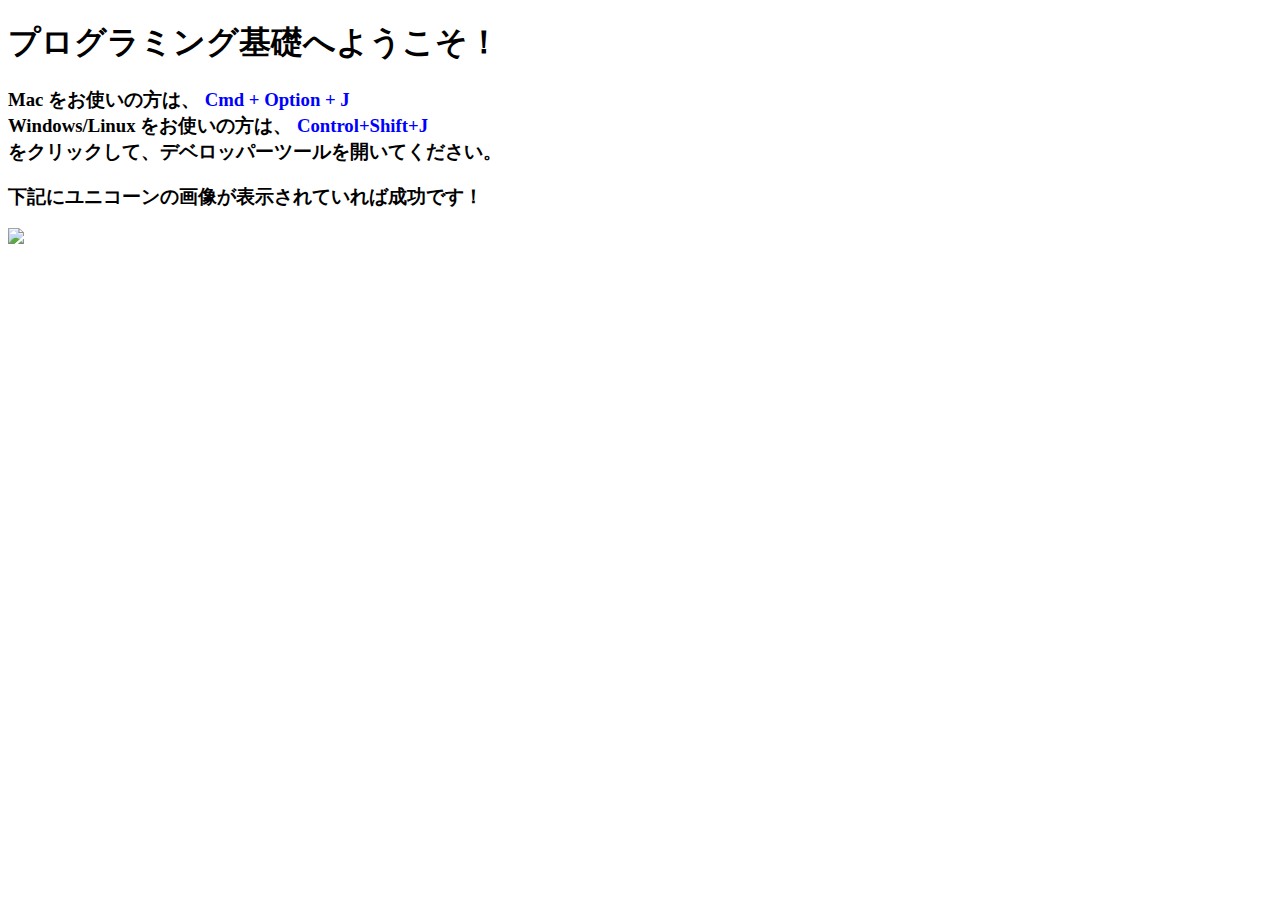
==== index.html @ b7463539 "Create index.html" ====
<!DOCTYPE html>
<html lang="ja">

<head>
  <meta charset="utf-8">
  <meta name="viewport" content="width=device-width, initial-scale=1, shrink-to-fit=no">
  <meta name="theme-color" content="#000000">
  <script type="text/javascript" src="modules/lodash.min.js"></script>
  <script type="text/javascript" src="modules/test-boilerplate.js"></script>
  <script type="text/javascript" src="script.js"></script>
</head>

<body>
  <h1>プログラミング基礎へようこそ！</h1>
  <h3>Mac をお使いの方は、 <font color="blue"> Cmd + Option + J</font><br>
    Windows/Linux をお使いの方は、 <font color="blue"> Control+Shift+J</font> <br>
    をクリックして、デベロッパーツールを開いてください。</h3>
  <h3>下記にユニコーンの画像が表示されていれば成功です！</h3>
  <img src="https://cdn.dribbble.com/users/1281272/screenshots/4515441/unicorn.gif">
</body>

</html>
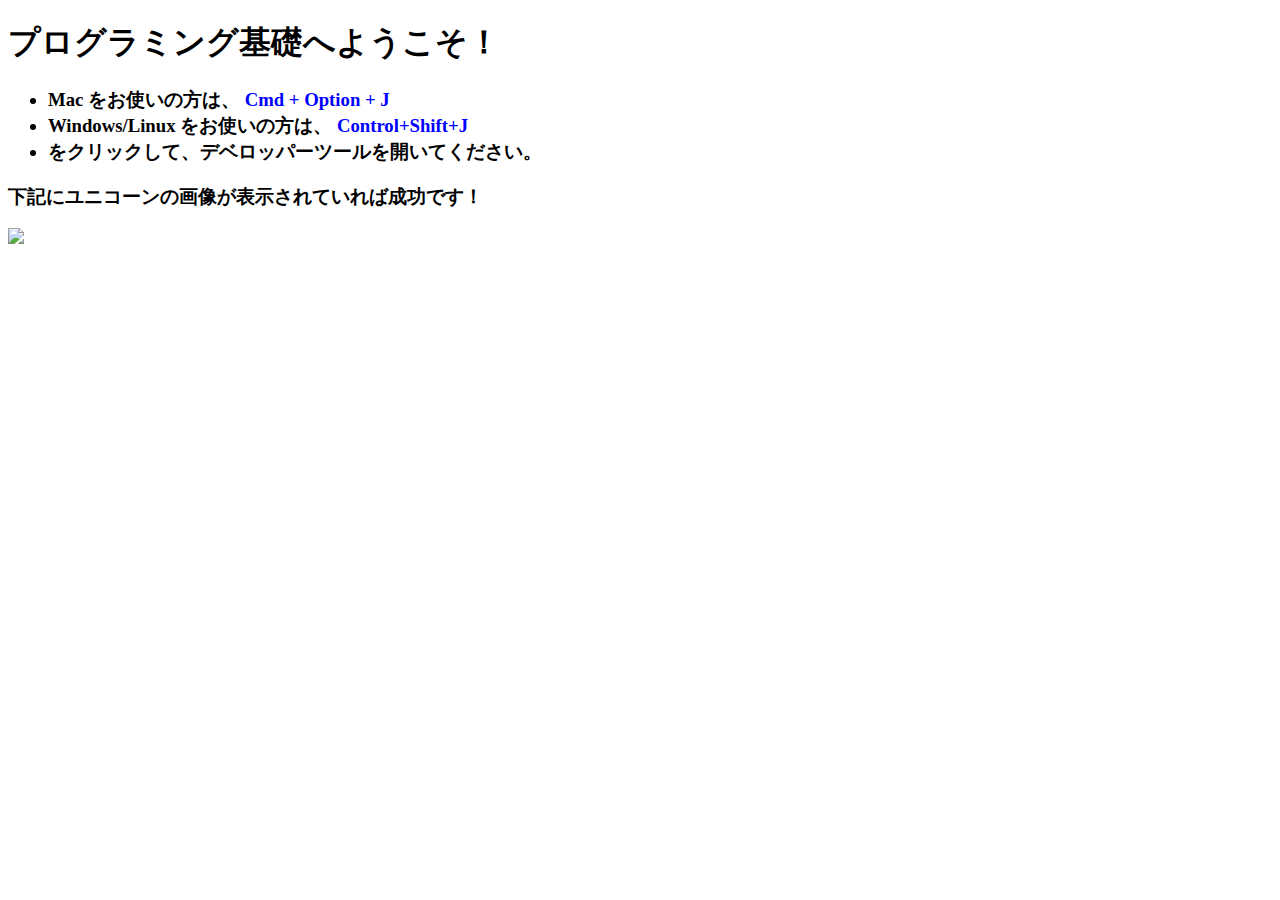
==== commit 78c02e8d: "Update index.html" ====
--- a/index.html
+++ b/index.html
@@ -5,17 +5,26 @@
   <meta charset="utf-8">
   <meta name="viewport" content="width=device-width, initial-scale=1, shrink-to-fit=no">
   <meta name="theme-color" content="#000000">
+  <link rel="stylesheet" href="style.css">
   <script type="text/javascript" src="modules/lodash.min.js"></script>
   <script type="text/javascript" src="modules/test-boilerplate.js"></script>
   <script type="text/javascript" src="script.js"></script>
 </head>
 
 <body>
-  <h1>プログラミング基礎へようこそ！</h1>
-  <h3>Mac をお使いの方は、 <font color="blue"> Cmd + Option + J</font><br>
-    Windows/Linux をお使いの方は、 <font color="blue"> Control+Shift+J</font> <br>
-    をクリックして、デベロッパーツールを開いてください。</h3>
-  <h3>下記にユニコーンの画像が表示されていれば成功です！</h3>
+  <h1>
+    プログラミング基礎へようこそ！
+  </h1>
+  <h3 class = "first">
+    <ul>
+      <li>Mac をお使いの方は、 <font color="blue"> Cmd + Option + J</font></li>
+      <li>Windows/Linux をお使いの方は、 <font color="blue"> Control+Shift+J</font></li>
+      <li>をクリックして、デベロッパーツールを開いてください。</li>
+    </ul> 
+  </h3>
+  <h3>
+    下記に<span id = "second">ユニコーン</span>の画像が表示されていれば成功です！
+  </h3>
   <img src="https://cdn.dribbble.com/users/1281272/screenshots/4515441/unicorn.gif">
 </body>
 
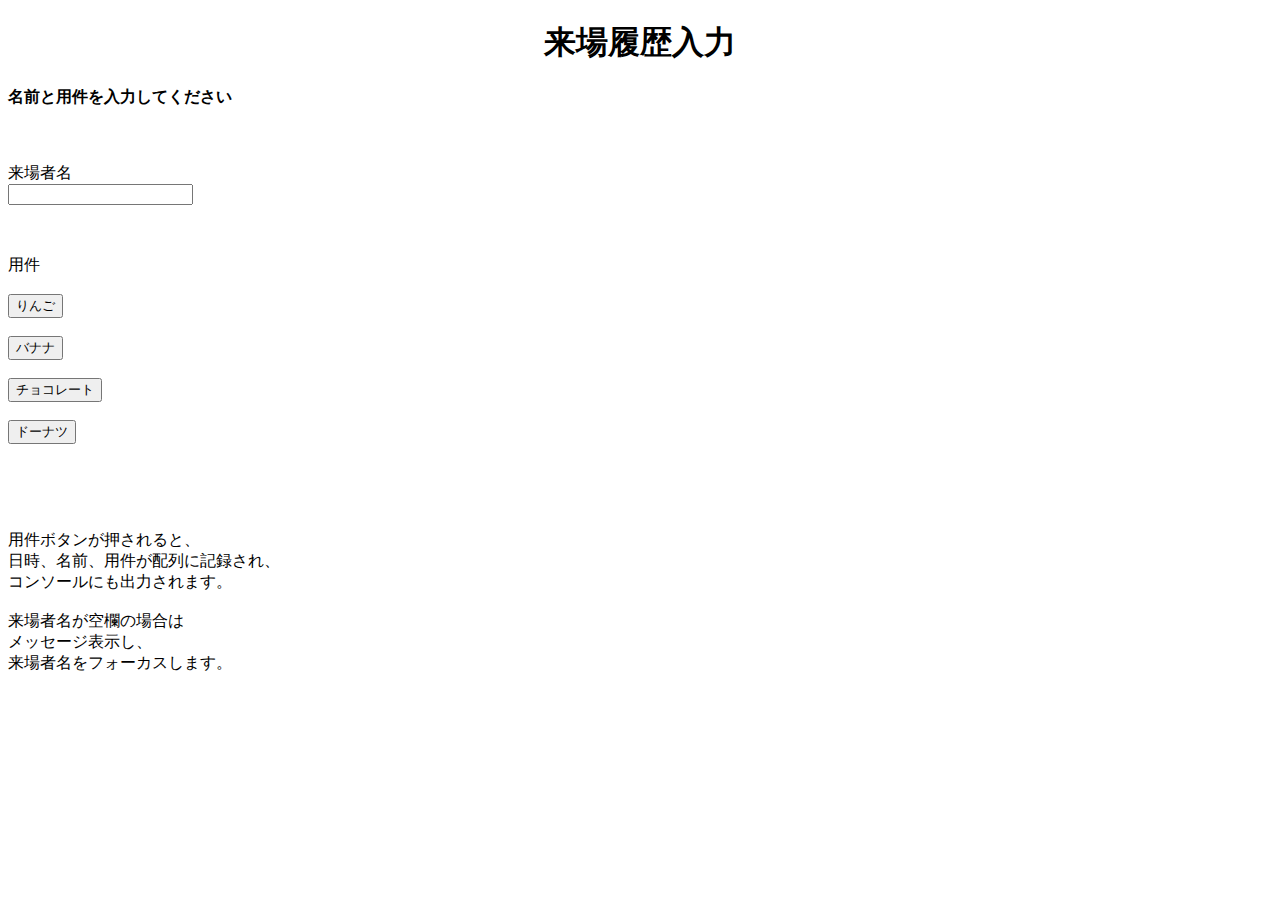
==== commit d2b89958: "Add files via upload" ====
--- a/index.html
+++ b/index.html
@@ -1,31 +1,48 @@
-<!DOCTYPE html>
-<html lang="ja">
-
-<head>
-  <meta charset="utf-8">
-  <meta name="viewport" content="width=device-width, initial-scale=1, shrink-to-fit=no">
-  <meta name="theme-color" content="#000000">
-  <link rel="stylesheet" href="style.css">
-  <script type="text/javascript" src="modules/lodash.min.js"></script>
-  <script type="text/javascript" src="modules/test-boilerplate.js"></script>
-  <script type="text/javascript" src="script.js"></script>
-</head>
-
-<body>
-  <h1>
-    プログラミング基礎へようこそ！
-  </h1>
-  <h3 class = "first">
-    <ul>
-      <li>Mac をお使いの方は、 <font color="blue"> Cmd + Option + J</font></li>
-      <li>Windows/Linux をお使いの方は、 <font color="blue"> Control+Shift+J</font></li>
-      <li>をクリックして、デベロッパーツールを開いてください。</li>
-    </ul> 
-  </h3>
-  <h3>
-    下記に<span id = "second">ユニコーン</span>の画像が表示されていれば成功です！
-  </h3>
-  <img src="https://cdn.dribbble.com/users/1281272/screenshots/4515441/unicorn.gif">
-</body>
-
-</html>
+<!DOCTYPE html>
+<html lang="ja">
+
+<head>
+  <meta charset="utf-8">
+  <meta name="viewport" content="width=device-width, initial-scale=1, shrink-to-fit=no">
+  <meta name="theme-color" content="#000000">
+  <title>来場履歴入力</title>
+  <link rel="stylesheet" type="text/css" href="style2.css" />
+</head>
+
+<body>
+  <h1 align = "center" >来場履歴入力</h1>
+
+  <h4>名前と用件を入力してください</h4>
+
+  <br>
+
+  <p>来場者名<br>
+  <input type = "text" id = "visitorName">
+  </p>
+
+  <br>
+
+  <p id = "business">用件</p>
+
+  
+  <br>
+  <br>
+  <br>
+  <p>用件ボタンが押されると、<br>
+     日時、名前、用件が配列に記録され、<br>
+     コンソールにも出力されます。<br>
+     <br>
+     来場者名が空欄の場合は<br>
+     メッセージ表示し、<br>
+     来場者名をフォーカスします。
+  </p>
+  
+  
+
+
+</body>
+
+<script type="text/javascript" src="script2.js"></script>
+
+
+</html>--- a/style2.css
+++ b/style2.css
@@ -0,0 +1,4 @@
+/* Keep this rule in style.css */
+
+
+/* Add more rules here */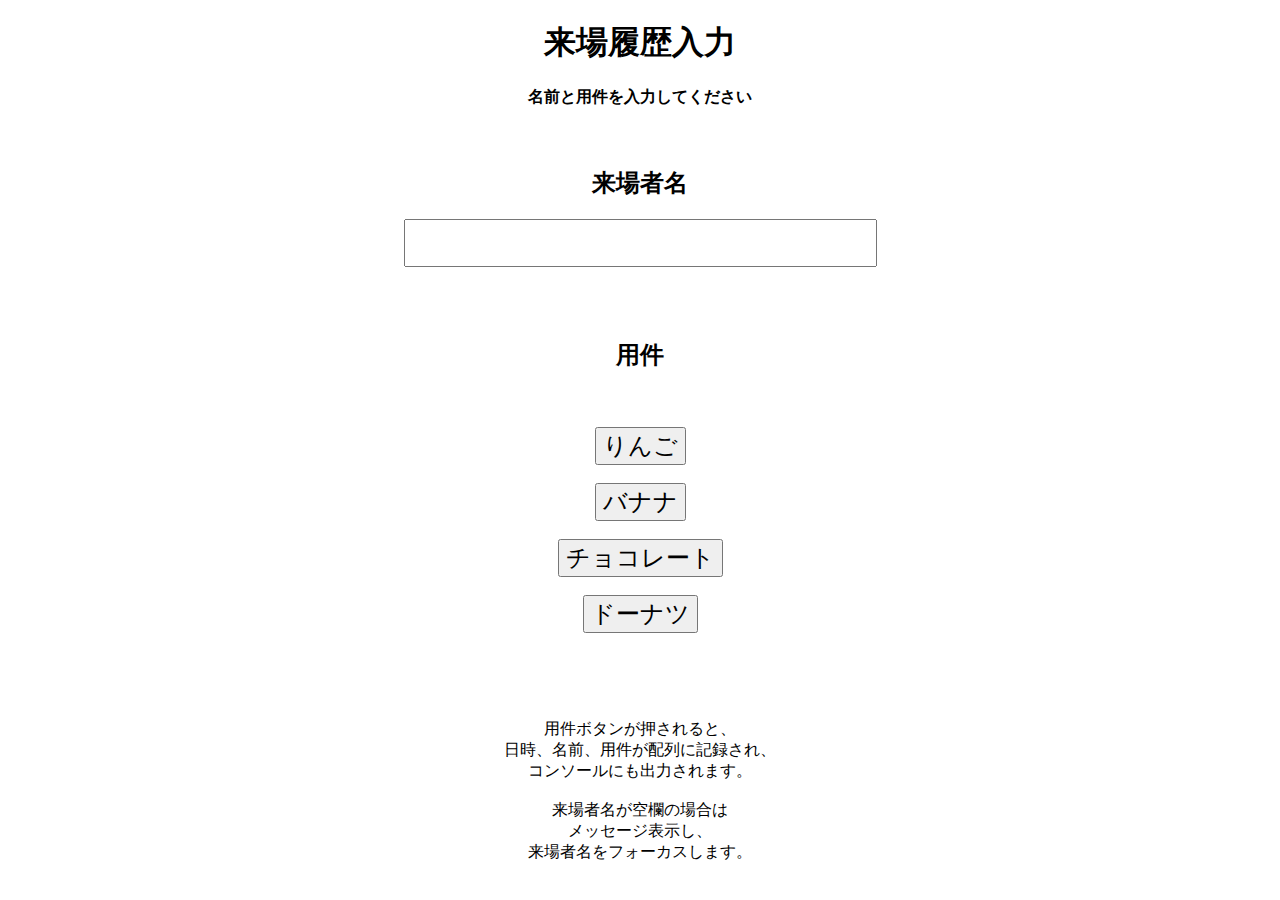
==== commit 26171455: "Add files via upload" ====
--- a/index.html
+++ b/index.html
@@ -6,23 +6,25 @@
   <meta name="viewport" content="width=device-width, initial-scale=1, shrink-to-fit=no">
   <meta name="theme-color" content="#000000">
   <title>来場履歴入力</title>
-  <link rel="stylesheet" type="text/css" href="style2.css" />
+  <link rel="stylesheet" type="text/css" href="style_indx.css" />
 </head>
 
 <body>
-  <h1 align = "center" >来場履歴入力</h1>
+  <h1>来場履歴入力</h1>
 
   <h4>名前と用件を入力してください</h4>
 
   <br>
 
-  <p>来場者名<br>
+  <p><h2>来場者名</h2>
   <input type = "text" id = "visitorName">
   </p>
 
   <br>
+  <br>
 
-  <p id = "business">用件</p>
+  <h2>用件</h2>
+  <p id = "business"></p>
 
   
   <br>
@@ -42,7 +44,7 @@
 
 </body>
 
-<script type="text/javascript" src="script2.js"></script>
+<script type="text/javascript" src="script_indx.js"></script>
 
 
 </html>--- a/style_indx.css
+++ b/style_indx.css
@@ -0,0 +1,14 @@
+/* Keep this rule in style.css */
+
+body{
+    margin-left: auto;
+    margin-right: auto;
+    text-align: center;
+}
+
+#visitorName{
+    font-size: 36px;
+}
+
+
+/* Add more rules here */